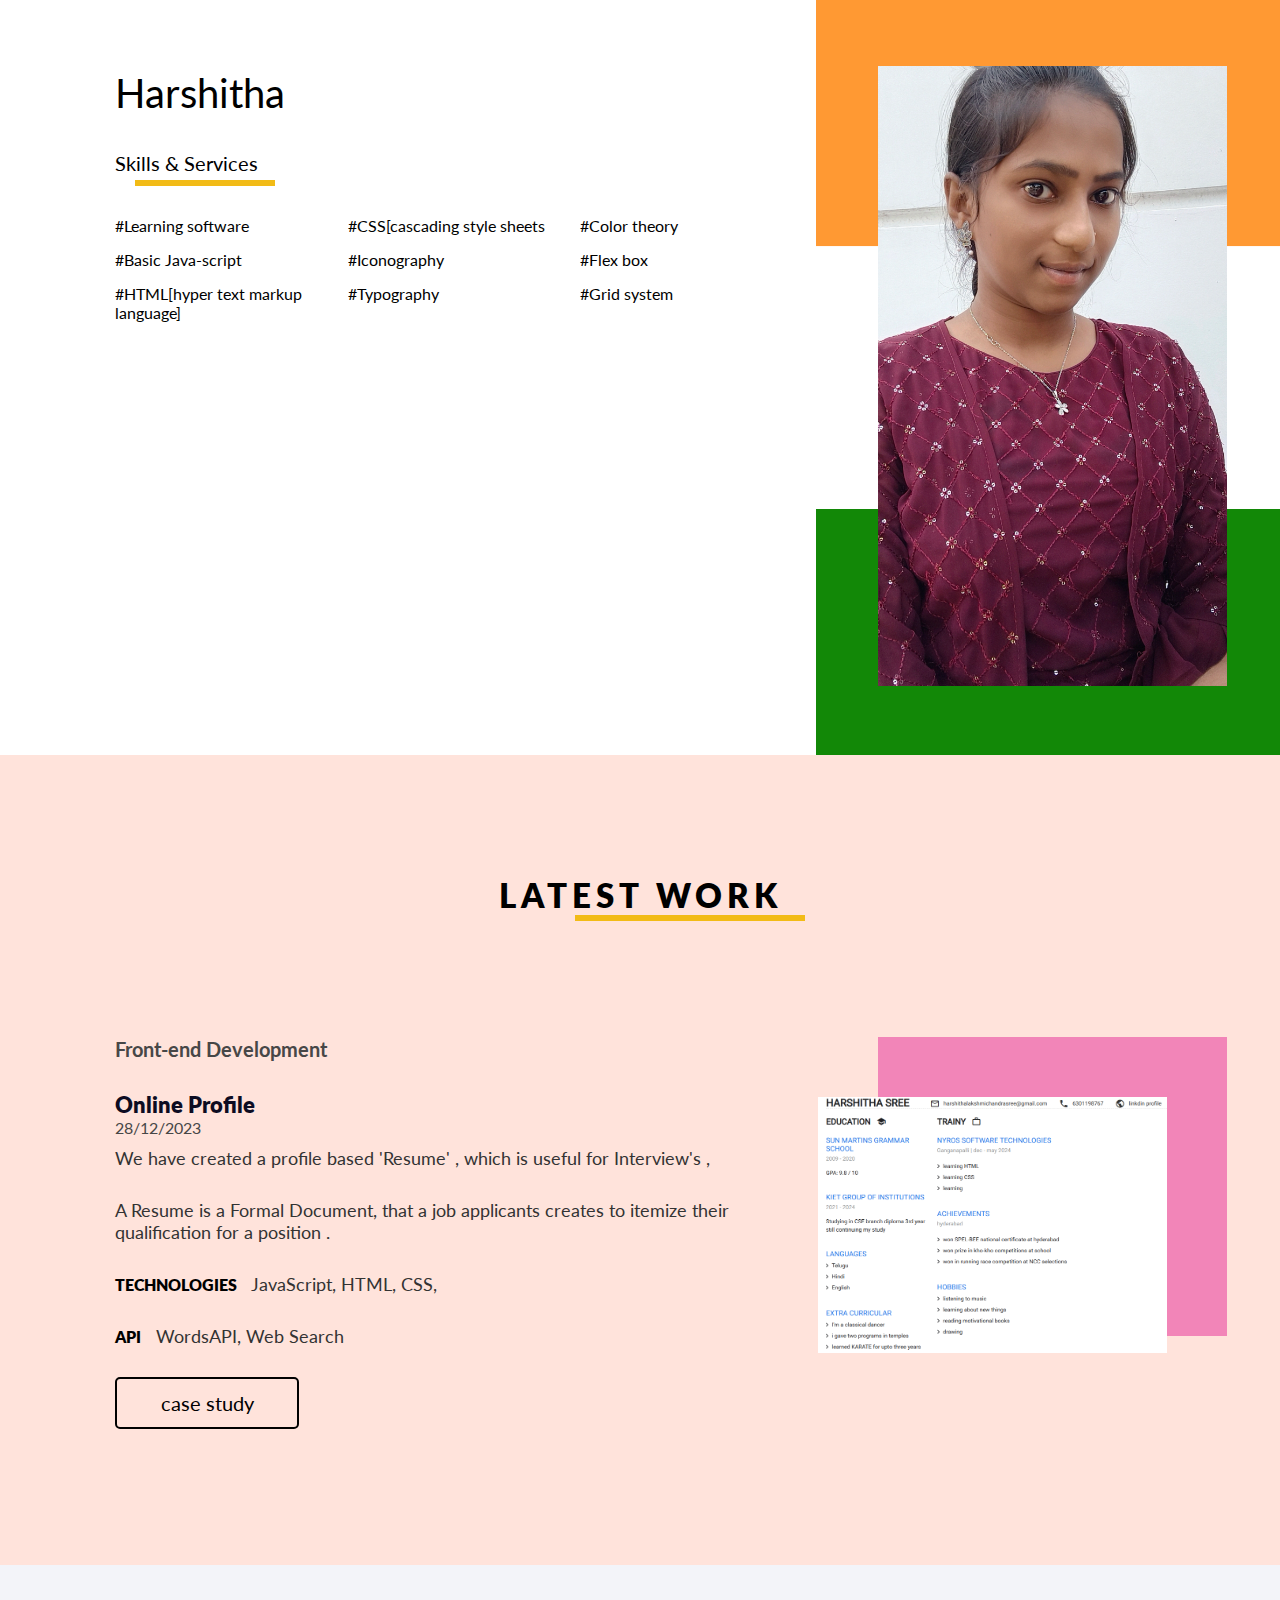
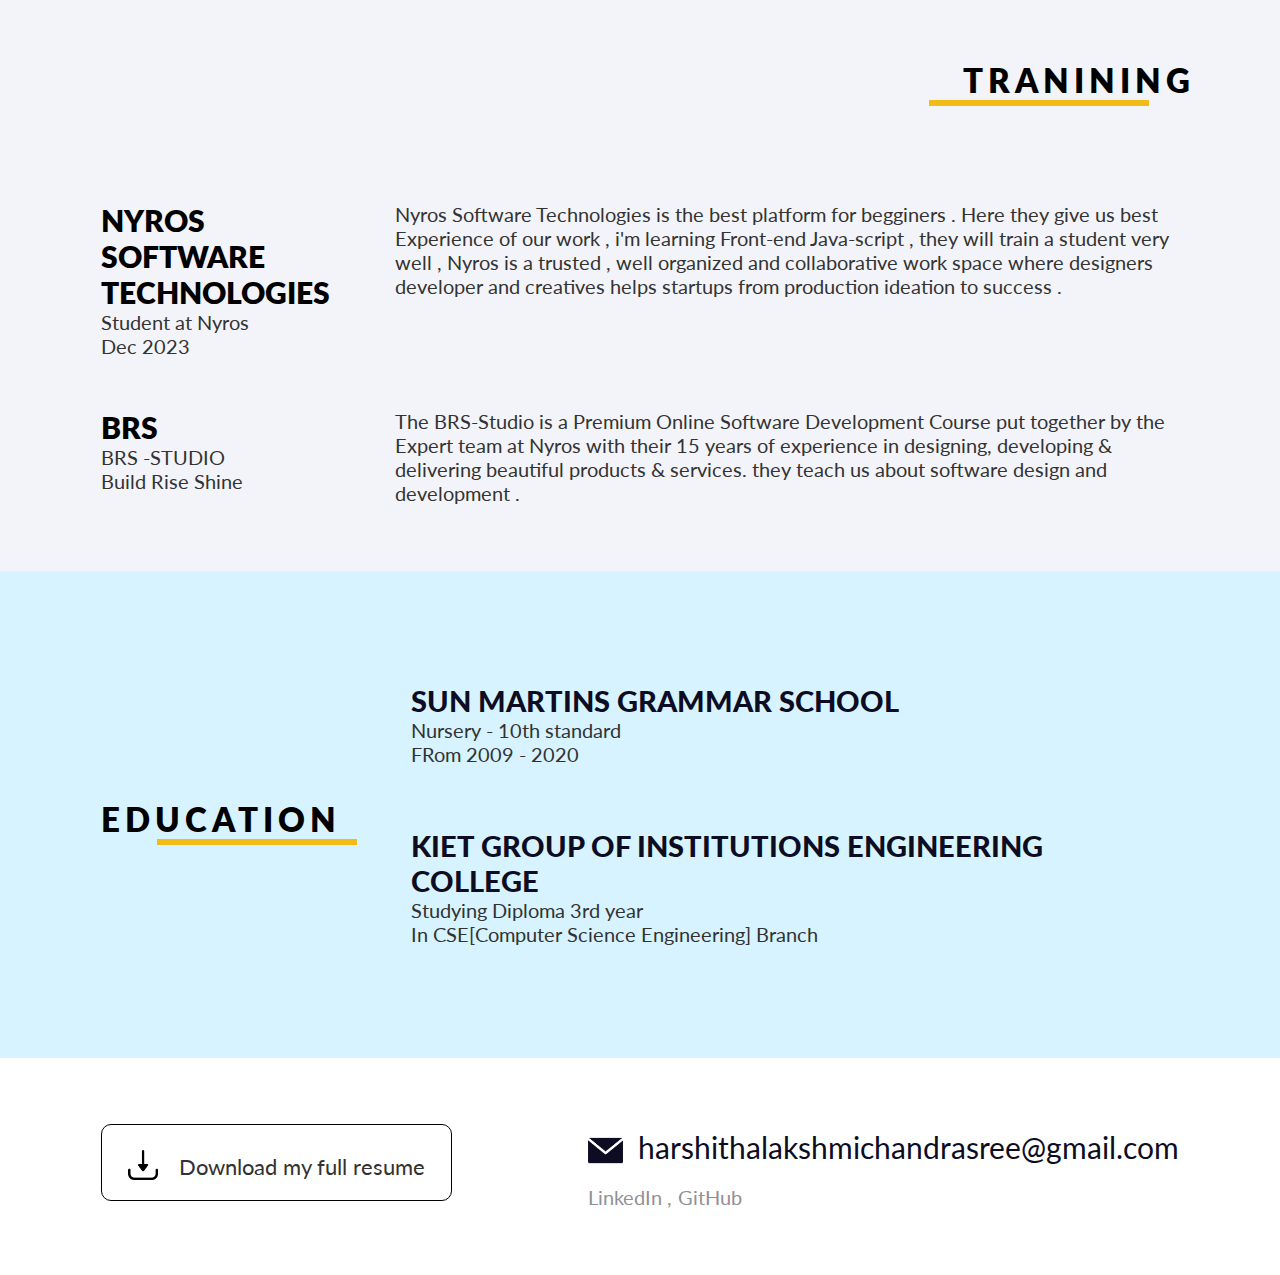
==== index.html @ 9b389a4d "Update index.html" ====
<!--
	
     Author:    Build Rise Shine with Nyros (BRS) 
     Created:   11.05.2022 
     Library / Component: Portfolio
     Description: Demonstrates Sample Portfolio Format with basic HTML, CSS, CSS Grid, Flexbox Layout.

     (c) Copyright by BRS with Nyros. 

-->
<!DOCTYPE html>
<html>
  <head>
    <meta http-equiv="Content-Type" content="text/html; charset=iso-8859-1" />
    <meta name="viewport" content="width=device-width, initial-scale=1" />
    <title>Harshitha | Portfolio</title>
    <link href="assets/css/style.css" type="text/css" rel="stylesheet" />
    <link
      rel="stylesheet"
      type="text/css"
      href="https://fonts.googleapis.com/css?family=Lato:300,400,700,900"
    />
  </head>

  <body>
    <!-- header start -->
    <header>
      <div class="container">
        <div class="row">
          <!-- header right block satrt -->
          <div class="column_4">
            <div class="hdr_rgt">
              <img src="assets/img/IMG_20231229_155741.jpg" />
            </div>
          </div>
          <!-- header right block end -->
          <!-- header left block start -->
          <div class="column_8">
            <div class="hdr_lft">
              <h2>Harshitha <br></h2>
              <h6>Skills & Services <span></span></h6>
              <!-- Skils and services start -->
              <div class="skils_blk">
                <ul>
                  <li>#Learning software</li>
                  <li>#Basic Java-script</li>
                  <li>#HTML[hyper text markup language]</li>
                </ul>
                <ul>
                  <li>#CSS[cascading style sheets</li>
                  <li>#Iconography</li>
                  <li>#Typography</li>
                </ul>
                <ul>
                  <li>#Color theory</li>
                  <li>#Flex box</li>
                  <li>#Grid system</li>
                </ul>
              </div>
              <br></br>
              <br></br>
              <!-- Skils and services end -->

              <!-- Podcasr start -->
              <div id="buzzsprout-small-player"></div>
              <script
                type="text/javascript"
                charset="utf-8"
                src="https://www.buzzsprout.com/2294562.js?container_id=buzzsprout-small-player&player=small"
              ></script>
              <!-- Podcasr end -->
            </div>
          </div>
          <!-- header left block end -->
        </div>
      </div>
    </header>
    <!-- header end -->

    <!-- Latest Work start -->
    <section class="latst_wrks">
      <div class="container">
        <h2>Latest Work <span></span></h2>
        <!-- Fullstack Development start -->
        <div class="row revrs_blk">
          <div class="column_4">
            <div class="latst_wrks_rgt">
              <img src="assets/img/Screenshot from 2023-12-29 15-17-58.png" />
            </div>
          </div>

          <div class="column_8">
            <div class="latst_wrks_cntnt">
              <h5>Front-end Development</h5>
              <h4>Online Profile</h4>
              <h6>28/12/2023</h6>
              <p>
                We have created a profile based 'Resume' , which is useful for
                Interview's ,
              </p>
              <p>
                A Resume is a Formal Document, that a job applicants creates to
                itemize their qualification for a position .
              </p>
              <p><span>Technologies</span> JavaScript, HTML, CSS,</p>
              <p><span>API</span> WordsAPI, Web Search</p>
              <a href="case study.html" target="_blank" class="view_web_btn">case study</a>
            </div>
          </div>
        </div>
        <!-- Fullstack Development end -->
      </div>
    </section>
    <!-- Latest Work end -->

    <!-- Experience block start -->
    <section class="exprinc_block">
      <div class="container">
        <h2>Tranining<span></span></h2>
        <div class="clr"></div>
        <div class="row">
          <div class="column_3">
            <h3>Nyros software Technologies</h3>
            <p>
              Student at Nyros<br />
              Dec 2023
            </p>
          </div>
          <div class="column_9">
            <p>
              Nyros Software Technologies is the best platform for begginers .
              Here they give us best Experience of our work , i'm learning
              Front-end Java-script , they will train a student very well ,
              Nyros is a trusted , well organized and collaborative work space
              where designers developer and creatives helps startups from
              production ideation to success .
            </p>
          </div>
        </div>
        <div class="clr">&nbsp;</div>
        <div class="row">
          <div class="column_3">
            <h3>BRS</h3>
            <p>
              BRS -STUDIO <br />
              Build Rise Shine
            </p>
          </div>
          <div class="column_9">
            <p>
              The BRS-Studio is a Premium Online Software Development Course put
              together by the Expert team at Nyros with their 15 years of
              experience in designing, developing & delivering beautiful
              products & services. they teach us about software design and
              development .
            </p>
          </div>
        </div>
      </div>
    </section>
    <!-- Experience block end -->

    <!-- Education block start -->
    <section class="eductin_block">
      <div class="container">
        <div class="row">
          <div class="column_3">
            <h2>Education <span></span></h2>
          </div>
          <div class="column_9">
            <div class="row">
              <div class="column_12">
                <h3>Sun Martins Grammar School</h3>
                <p>
                  Nursery - 10th standard <br />
                  FRom 2009 - 2020
                </p>
              </div>
            </div>
            <div class="row">
              <div class="column_12">
                <h3>KIET Group Of Institutions Engineering College</h3>
                <p>
                  Studying Diploma 3rd year <br />
                  In CSE[Computer Science Engineering] Branch
                </p>
              </div>
            </div>
          </div>
        </div>
      </div>
    </section>
    <!-- Education block end -->

    <!-- footer start -->
    <footer>
      <div class="container">
        <div class="row">
          <div class="column_4">
            <a href="https://harshitha-brs.github.io/goal-5/" target="_blank " class="download_cv"
              ><i><img src="assets/img/download_icon.png" /></i> Download my
              full resume</a
            >
          </div>
          <div class="column_8">
            <div class="email_social">
              <h3>
                <i><img src="assets/img/email_icon.png" /></i
                >harshithalakshmichandrasree@gmail.com
              </h3>
              <ul>
                <li><a href="https://www.linkedin.com/in/harshitha-lakshmichandrasree-b631952a6/">LinkedIn , </a></li>
                <li><a href="https://github.com/harshitha-brs">GitHub</a></li>
              </ul>
            </div>
          </div>
        </div>
      </div>
    </footer>
    <!-- footer end -->
  </body>
</html>
---- assets/css/style.css ----
/* Default Styles Rest
----------------------------
*/

html,
body,
ul,
li,
a,
p,
span,
img,
h1,
h2,
h3,
h4,
h5,
h6 {
    padding: 0px;
    margin: 0px;
}
body {
    font-family: "lato";
}
img {
    max-width: 100% !important;
}
.clr {
    clear: both;
}
input,
textarea {
    outline: none;
}

/* Grid Flex Layout 
--------------------
*/

.row {
    display: flex;
    flex-wrap: wrap;
}
.column_1 {
    flex: 1;
    margin: 1em;
}
.column_2 {
    flex: 2;
    margin: 1em;
}
.column_3 {
    flex: 3;
    margin: 1em;
}
.column_4 {
    flex: 4;
    margin: 1em;
}
.column_5 {
    flex: 5;
    margin: 1em;
}
.column_6 {
    flex: 6;
    margin: 1em;
}
.column_7 {
    flex: 7;
    margin: 1em;
}
.column_8 {
    flex: 8;
    margin: 1em;
}
.column_9 {
    flex: 9;
    margin: 1em;
}
.column_10 {
    flex: 10;
    margin: 1em;
}
.column_11 {
    flex: 11;
    margin: 1em;
}
.column_12 {
    flex: 12;
    margin: 1em;
}

/* Container Wrapper
--------------------
*/

.container {
    box-sizing: border-box;
    max-width: 1140px;
    width: 100%;
    padding-right: 15px;
    padding-left: 15px;
    margin-right: auto;
    margin-left: auto;
}

/* Header
--------------------
*/

header {
    background: url(../img/profile_bg.png) right no-repeat;
    background-size: contain;
    padding: 50px 0;
}
header .column_8 {
    right: 33%;
    position: relative;
}
header .column_4 {
    left: 70%;
    position: relative;
}
.hdr_lft h2 {
    font-size: 40px;
    font-weight: 400;
    font-family: "lato";
    line-height: 55px;
}
.hdr_rgt img {
    width: 100%;
}
.hdr_lft h6 {
    font-size: 20px;
    font-weight: 400;
    font-family: "lato";
    margin-top: 30px;
}
.hdr_lft h6 span {
    width: 140px;
    height: 6px;
    background: #f2bb16;
    display: block;
    margin-left: 20px;
    margin-top: 5px;
}

/* Skills
--------------------
*/

.skils_blk {
    display: flex;
    margin-top: 15px;
}
.skils_blk ul {
    list-style: none;
    flex: 4;
}
.skils_blk ul li {
    margin-top: 15px;
}
.pod_cast_blk {
    margin-top: 40px;
    position: relative;
    left: -12px;
    box-shadow: 0px 0px 9px -2px #888;
    border-radius: 10px;
    width: 90%;
}
/*.pod_cast_blk img{width: 60%;}*/

/* Latest Works
--------------------
*/

.latst_wrks {
    background: #ffe3db;
    width: 100%;
    padding: 120px 0;
}
.latst_wrks h2 {
    font-size: 33px;
    font-weight: 800;
    font-family: "lato";
    text-align: center;
    margin-bottom: 100px;
    text-transform: uppercase;
    letter-spacing: 5px;
}
.latst_wrks h2 span {
    width: 230px;
    height: 6px;
    background: #f2bb16;
    display: block;
    margin: 0 auto;
    position: relative;
    left: 50px;
}
.latst_wrks h5 {
    font-size: 20px;
    color: #474747;
    font-family: "lato";
    margin-bottom: 30px;
}
.latst_wrks h4 {
    font-size: 22px;
    font-weight: 800;
    font-family: "lato";
    color: #0d0c22;
    margin-top: 10px;
}
.latst_wrks h6 {
    font-size: 16px;
    font-weight: 400;
    color: #474747;
    font-family: "lato";
    margin-bottom: 10px;
}
.latst_wrks p {
    font-size: 18px;
    font-weight: 400;
    color: #333;
    font-family: "lato";
    margin-bottom: 30px;
}
.latst_wrks p span {
    color: #000;
    text-transform: uppercase;
    font-weight: 800;
    font-family: "lato";
    margin-right: 10px;
    font-size: 16px;
}
.latst_wrks_rgt {
    background: #f285b8;
    padding: 20px 0;
}
.latst_wrks_rgt img {
    position: relative;
    top: 40px;
    right: 60px;
    width: 100%;
}
.view_web_btn {
    border: 2px solid #000;
    color: #000;
    display: block;
    border-radius: 5px;
    width: 180px;
    padding: 12px 0;
    text-align: center;
    font-size: 20px;
    font-weight: normal;
    font-family: "lato";
    text-decoration: none;
    margin-top: 15px;
}
.back_end_blk {
    margin-top: 100px;
}
.back_end_blk .latst_wrks_cntnt {
    float: right;
}
.back_end_blk .latst_wrks_rgt {
    background: #2e5ff2;
    padding: 20px 0;
}
.back_end_blk .latst_wrks_rgt img {
    position: relative;
    top: 40px;
    left: 60px;
    width: 100%;
}
.back_end_blk .column_4 {
    margin-right: 2em;
    position: relative;
    left: 1.5%;
}
.back_end_blk .column_8 {
    position: relative;
    left: 6%;
}
.sr_java_blk {
    margin-top: 100px;
}
.sr_java_blk .latst_wrks_rgt {
    background: #78be20;
    padding: 20px 0;
}

/* Experience
--------------------
*/

.exprinc_block {
    background: #f3f4f9;
    padding: 50px 0;
    overflow: hidden;
}
.exprinc_block h2 {
    font-size: 33px;
    font-weight: 800;
    font-family: "lato";
    margin-bottom: 80px;
    float: right;
    text-transform: uppercase;
    letter-spacing: 5px;
    margin-top: 45px;
}
.exprinc_block h2 span {
    width: 220px;
    height: 6px;
    background: #f2bb16;
    display: block;
    margin: 0 auto;
    position: relative;
    right: 40px;
}
.exprinc_block h3 {
    font-size: 30px;
    font-weight: 800;
    font-family: "lato";
    color: #000;
    text-transform: uppercase;
}
.exprinc_block p {
    font-size: 20px;
    font-weight: 400;
    font-family: "lato";
    color: #333;
}
.eductin_block {
    background: #d6f3ff;
    padding: 50px 0 80px;
    overflow: hidden;
}
.eductin_block h2 {
    font-size: 33px;
    font-weight: 800;
    font-family: "lato";
    text-transform: uppercase;
    letter-spacing: 5px;
    position: relative;
    top: 50%;
}
.eductin_block h2 span {
    width: 200px;
    height: 6px;
    background: #f2bb16;
    display: block;
    margin: 0 auto;
    position: relative;
    left: 25px;
}
.eductin_block h3 {
    font-size: 29px;
    font-weight: 900;
    font-family: "lato";
    color: #0d0c22;
    text-transform: uppercase;
    margin-top: 30px;
}
.eductin_block p {
    font-size: 20px;
    font-weight: 400;
    font-family: "lato";
    color: #323232;
}

/* Footer STyles
--------------------
*/

footer {
    background: #fff;
    padding: 50px 0;
}

/* Download CSV
--------------------
*/

.download_cv {
    width: 100%;
    border: 1px solid #000;
    border-radius: 10px;
    display: block;
    padding: 20px 0;
    text-align: center;
    font-size: 22px;
    font-weight: 400;
    font-family: "lato";
    color: #323232;
    text-decoration: none;
}
.download_cv i img {
    width: 30px;
    position: relative;
    top: 5px;
    margin-right: 15px;
}

/* Email Social
--------------------
*/

.email_social {
    float: right;
}
.email_social h3 {
    font-size: 30px;
    font-weight: 400;
    font-family: "lato";
    color: #0d0c22;
}
.email_social h3 i img {
    width: 35px;
    position: relative;
    top: 9px;
    margin-right: 15px;
}
.email_social ul {
    list-style: none;
}
.email_social ul li {
    margin-top: 20px;
    margin-right: 6px;
}
.email_social ul li,
.email_social ul li a {
    float: left;
    font-size: 20px;
    font-weight: 400;
    font-family: "lato";
    color: #909095;
    text-decoration: none;
}

/* Reverse Block
--------------------
*/

.revrs_blk .column_8 {
    right: 33%;
    position: relative;
}
.revrs_blk .column_4 {
    left: 70%;
    position: relative;
}
.sr_java_blk .column_8 {
    right: 33%;
    position: relative;
}
.sr_java_blk .column_4 {
    left: 70%;
    position: relative;
}
.latst_wrks_cntnt {
    width: 90%;
}

/* Responsive Large Screens
---------------------------
*/
@media (max-width: 1024px) {
    .revrs_blk .column_8 {
        right: 33%;
    }
    .sr_java_blk .column_8 {
        right: 33%;
    }
    .revrs_blk .column_4 {
        left: 66%;
    }
    .sr_java_blk .column_4 {
        left: 66%;
    }
}
@media (max-width: 970px) {
    .row {
        display: block;
        flex-wrap: unset;
    }
    .column_1,
    .column_2,
    .column_3,
    .column_4,
    .column_5,
    .column_6,
    .column_7,
    .column_8,
    .column_9,
    .column_10,
    .column_11,
    .column_12 {
        display: block;
        width: 100%;
        flex: unset;
        margin-left: 0;
        margin-right: 0;
    }
    header {
        background: none;
        height: auto;
    }
    .hdr_rgt {
        text-align: center;
    }
    .hdr_rgt img {
        width: 50%;
        margin: 0 auto;
    }
    header .column_8,
    header .column_4 {
        position: unset;
    }
    .revrs_blk .column_8,
    .revrs_blk .column_4 {
        position: unset !important;
        margin-right: 0;
        margin-left: 0;
    }
    .sr_java_blk .column_8,
    .sr_java_blk .column_4 {
        position: unset !important;
    }
    .hdr_lft h2,
    .hdr_lft h6 {
        text-align: center;
    }
    .hdr_lft h6 span {
        margin: 10px auto 0;
        position: relative;
        left: 20px;
    }
    .pod_cast_blk {
        position: unset;
        text-align: center;
    }
    .latst_wrks {
        padding-top: 50px;
    }
    .latst_wrks_rgt {
        background: #f285b8;
        padding: 20px;
        margin: 0 auto;
        text-align: center;
        width: auto;
    }
    .latst_wrks_rgt img {
        width: 100%;
        position: unset;
    }
    .back_end_blk .latst_wrks_rgt {
        background: #2e5ff2;
        padding: 20px;
        margin: 0 auto;
        text-align: center;
        width: auto;
    }
    .back_end_blk .latst_wrks_rgt img {
        width: 100%;
        position: unset;
    }
    .sr_java_blk .latst_wrks_rgt {
        background: #78be20;
        padding: 20px;
        margin: 0 auto;
        text-align: center;
        width: auto;
    }
    .sr_java_blk .latst_wrks_rgt img {
        width: 100%;
        position: unset;
    }
    .latst_wrks_cntnt {
        width: 80%;
        margin: 0 auto;
        text-align: center;
    }
    .view_web_btn {
        margin: 15px auto;
    }
    .exprinc_block {
        text-align: center;
    }
    .exprinc_block h2 {
        float: unset;
    }
    .eductin_block {
        text-align: center;
    }
    .eductin_block h2 {
        margin-bottom: 50px;
    }
    .eductin_block h3 {
        margin-top: 50px;
    }
    .download_cv {
        width: max-content;
        padding: 20px;
        margin: 0 auto;
    }
    .email_social {
        float: unset;
        text-align: center;
    }
    .email_social ul {
        text-align: center;
    }
    .email_social ul li {
        display: inline-block;
        float:none ;
    }
    .email_social h3 {
        font-size: 1em;
    }
    .back_end_blk .latst_wrks_cntnt {
        float: none;
    }
    .skils_blk {
        text-align: center;
    }
    .pod_cast_blk {
        margin: 40px auto;
    }
}

/* Responsive CSS Mobiles
----------------------------
*/


@media (max-width: 600px) {
    .skils_blk {
        display: unset;
        text-align: center;
    }
    .skils_blk ul {
        flex: unset;
    }
    .hdr_lft h6 span {
        position: unset;
    }
    .latst_wrks h2 {
        margin-bottom: 50px;
    }
    .latst_wrks h2 span {
        position: unset;
        width: 290px;
    }
    .exprinc_block h2 {
        margin-bottom: 50px;
    }
    .exprinc_block h2 span {
        position: unset;
        width: 245px;
    }
    .eductin_block h2 {
        margin-bottom: 50px;
    }
    .eductin_block h2 span {
        position: unset;
        width: 245px;
    }
}
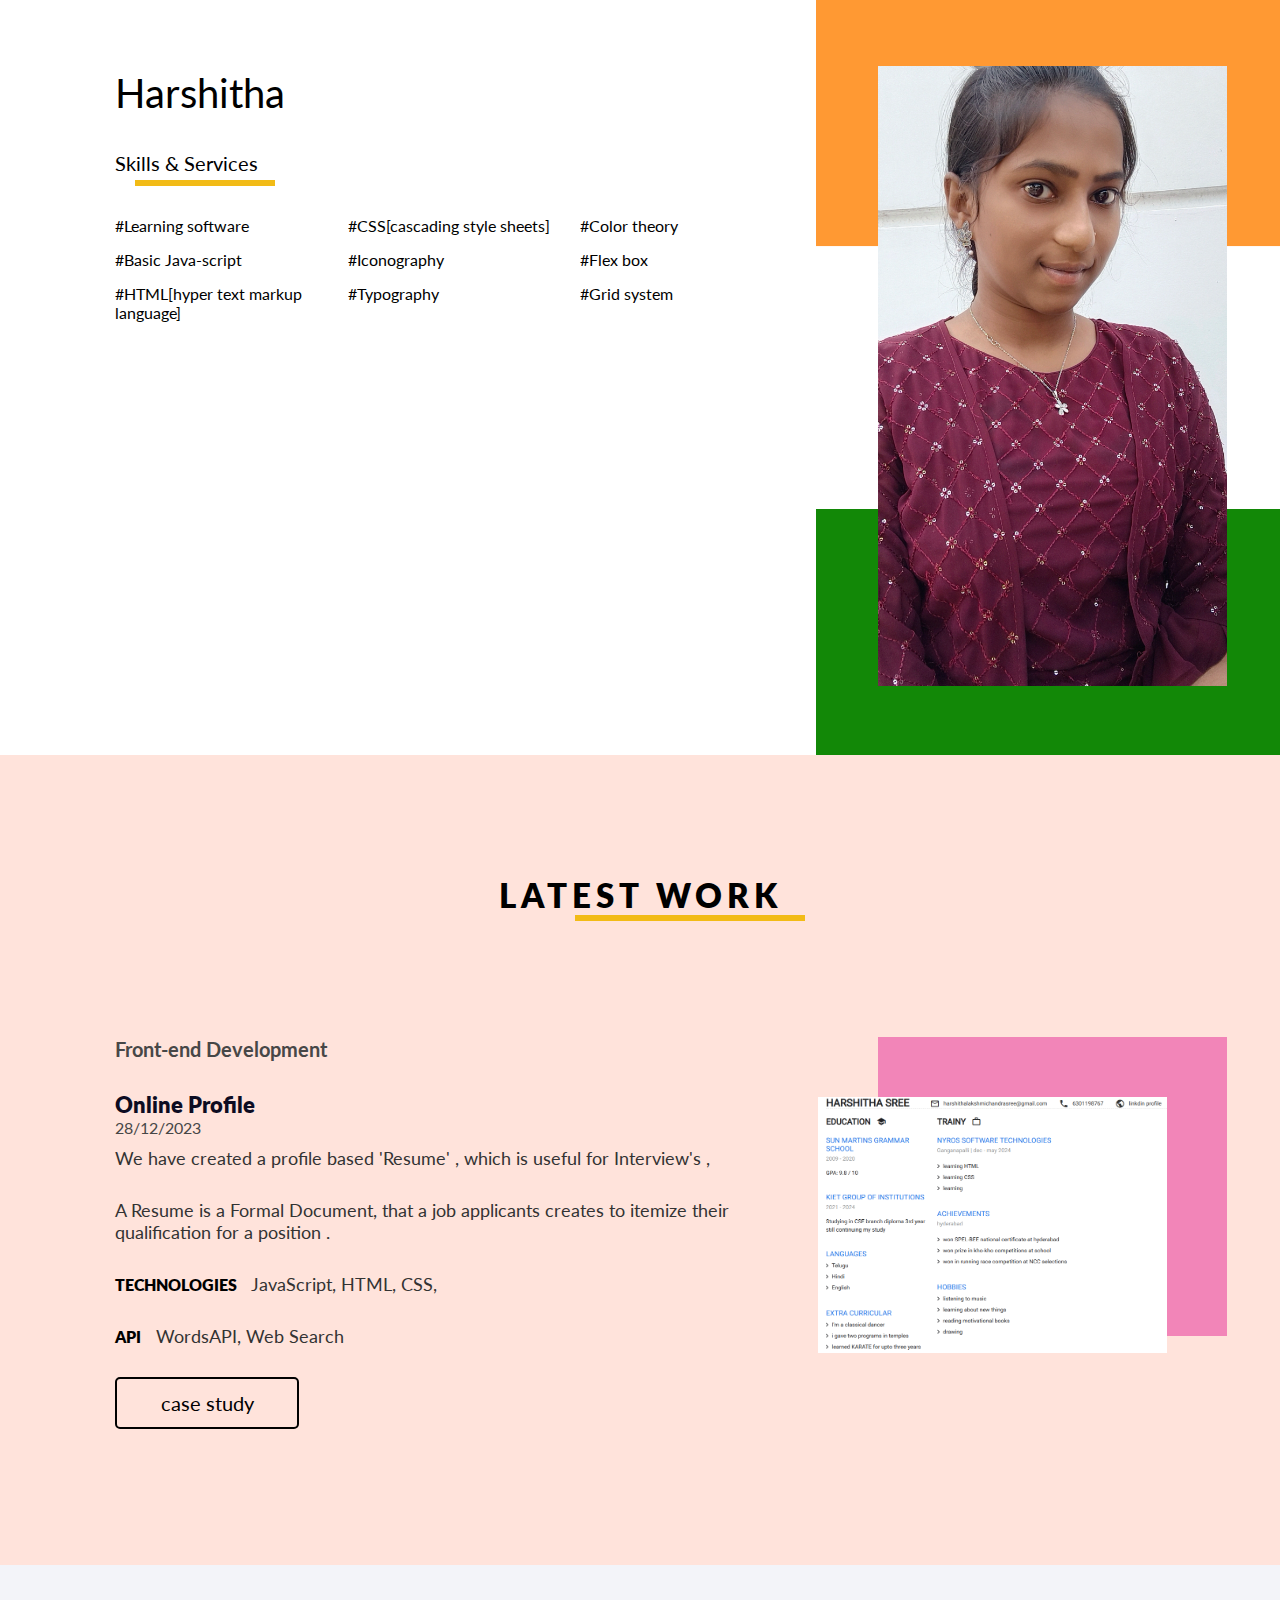
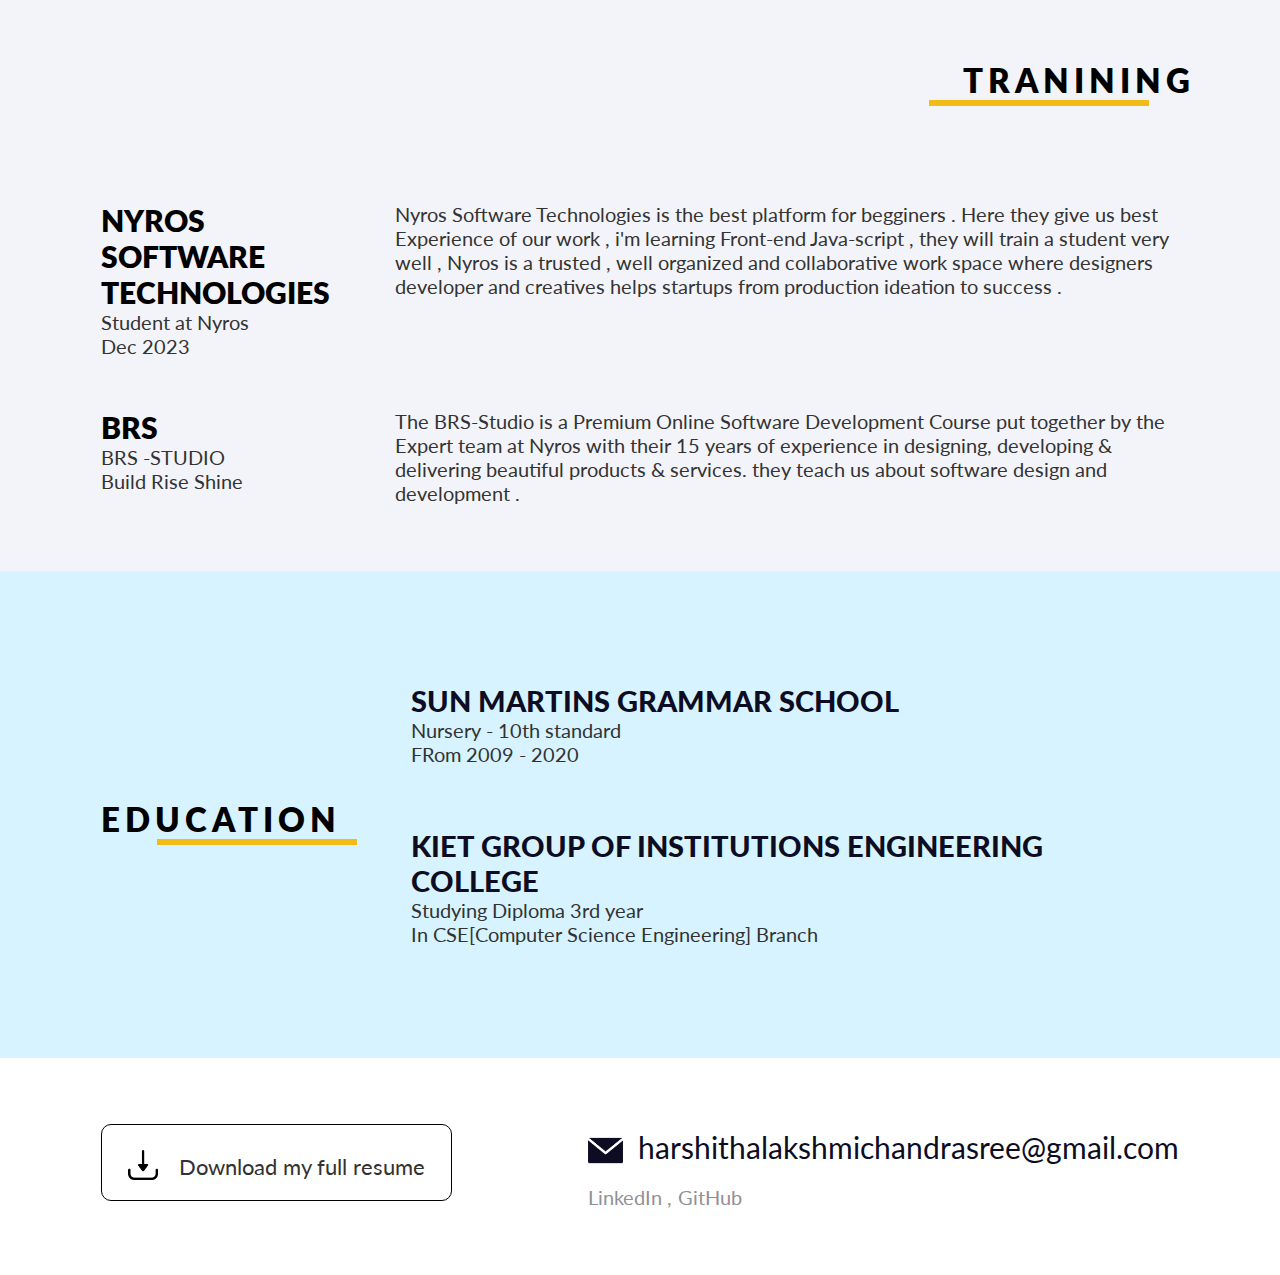
==== commit 8e140b9b: "Update index.html" ====
--- a/index.html
+++ b/index.html
@@ -47,7 +47,7 @@
                   <li>#HTML[hyper text markup language]</li>
                 </ul>
                 <ul>
-                  <li>#CSS[cascading style sheets</li>
+                  <li>#CSS[cascading style sheets]</li>
                   <li>#Iconography</li>
                   <li>#Typography</li>
                 </ul>
@@ -209,8 +209,8 @@
                 >harshithalakshmichandrasree@gmail.com
               </h3>
               <ul>
-                <li><a href="https://www.linkedin.com/in/harshitha-lakshmichandrasree-b631952a6/">LinkedIn , </a></li>
-                <li><a href="https://github.com/harshitha-brs">GitHub</a></li>
+                <li><a href="https://www.linkedin.com/in/harshitha-lakshmichandrasree-b631952a6/" target="blank" >LinkedIn , </a></li>
+                <li><a href="https://github.com/harshitha-brs" target="blank" >GitHub</a></li>
               </ul>
             </div>
           </div>
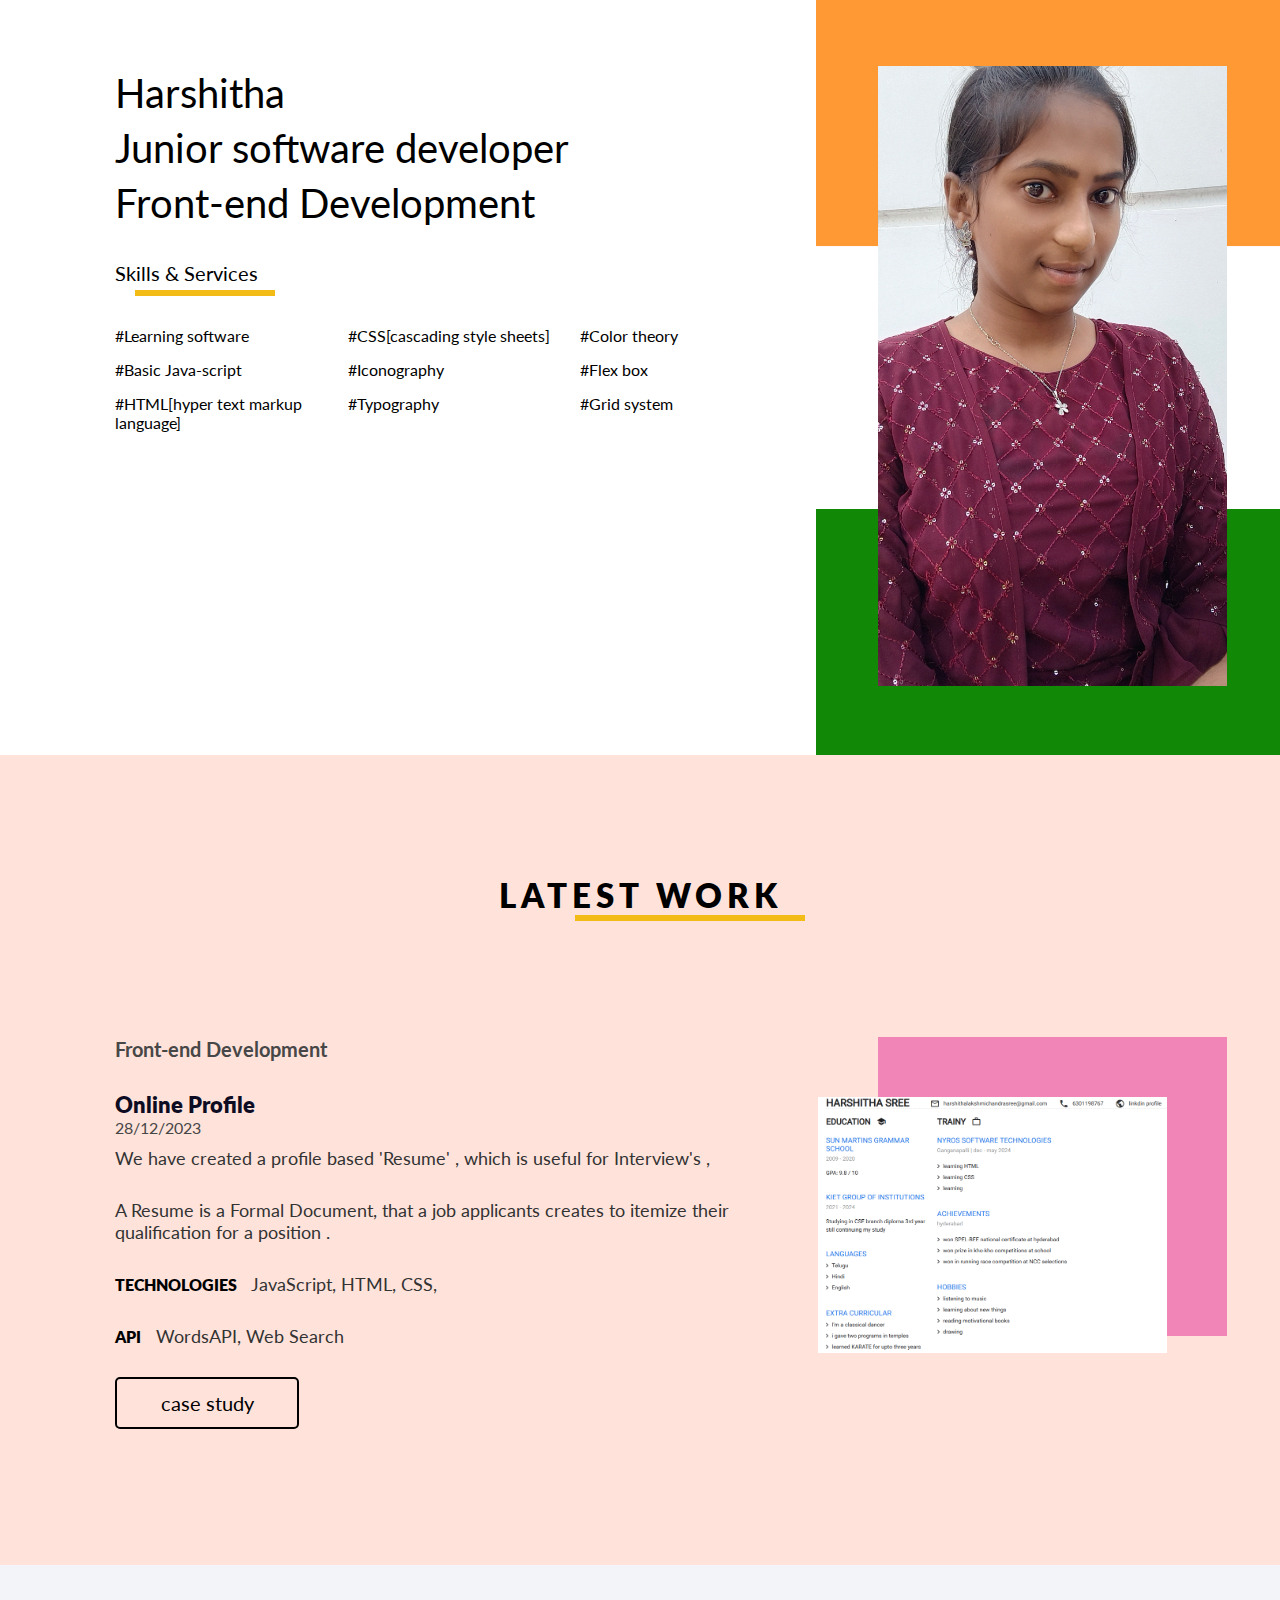
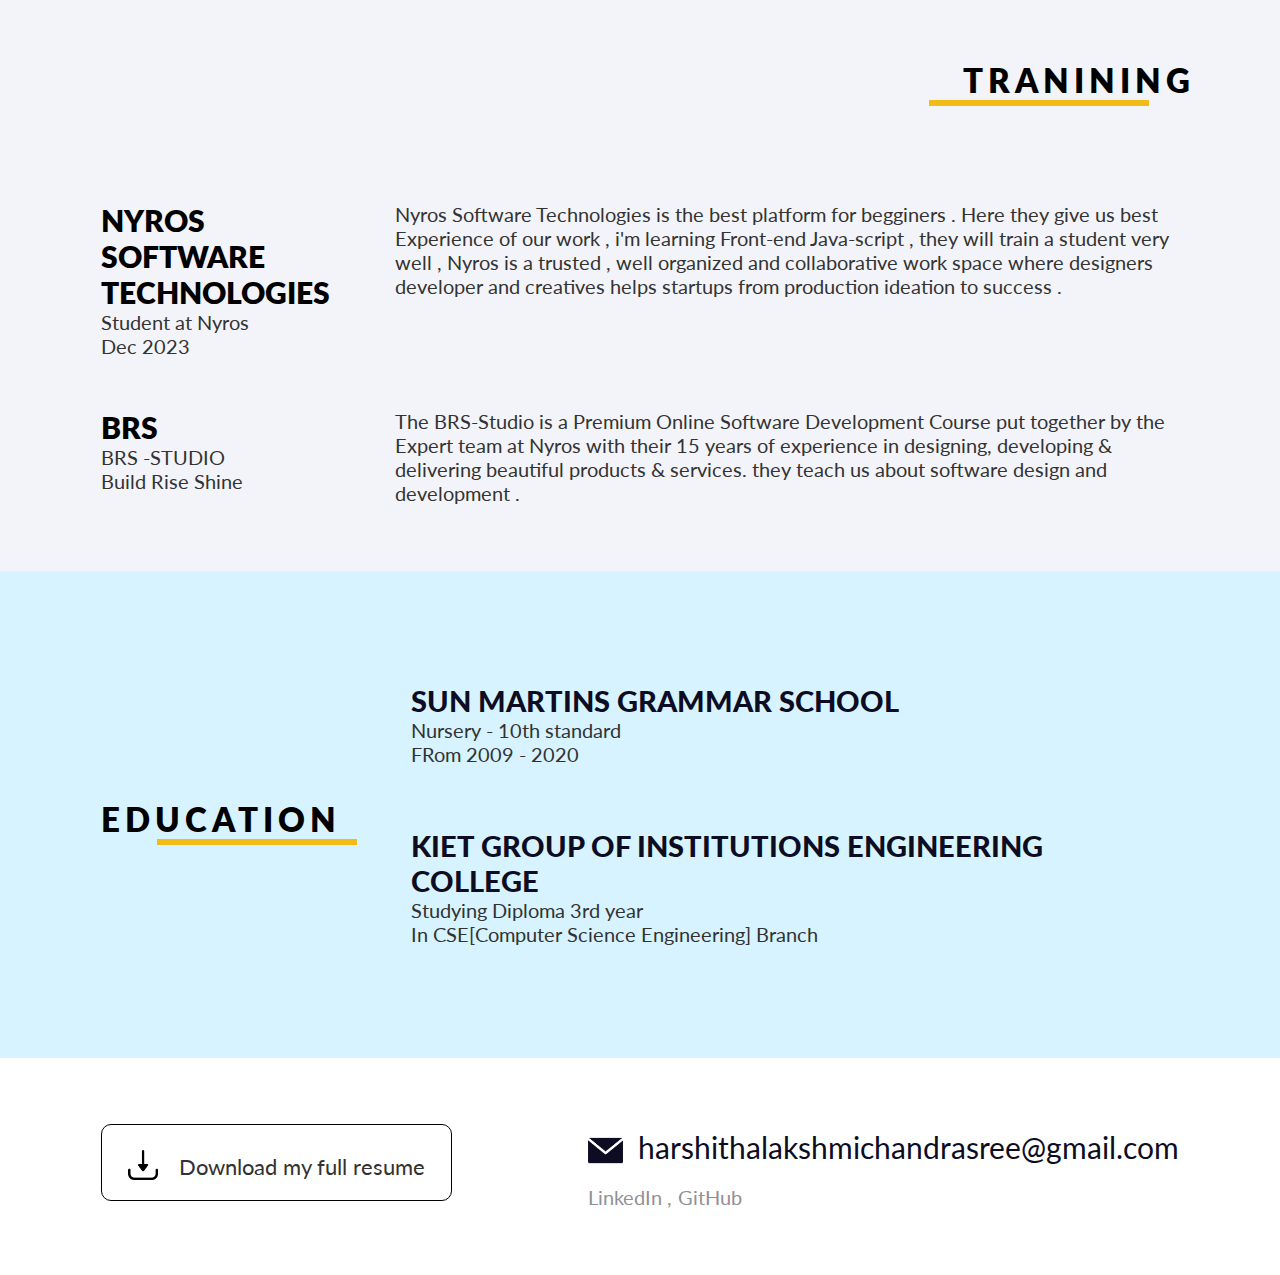
==== commit 3c2b9575: "Update index.html" ====
--- a/index.html
+++ b/index.html
@@ -37,7 +37,10 @@
           <!-- header left block start -->
           <div class="column_8">
             <div class="hdr_lft">
-              <h2>Harshitha <br></h2>
+              <h2>
+                Harshitha <br />Junior software developer<br />Front-end
+                Development
+              </h2>
               <h6>Skills & Services <span></span></h6>
               <!-- Skils and services start -->
               <div class="skils_blk">
@@ -57,8 +60,8 @@
                   <li>#Grid system</li>
                 </ul>
               </div>
-              <br></br>
-              <br></br>
+              <br />
+              <br />
               <!-- Skils and services end -->
 
               <!-- Podcasr start -->
@@ -104,7 +107,9 @@
               </p>
               <p><span>Technologies</span> JavaScript, HTML, CSS,</p>
               <p><span>API</span> WordsAPI, Web Search</p>
-              <a href="case study.html" target="_blank" class="view_web_btn">case study</a>
+              <a href="case study.html" target="_blank" class="view_web_btn"
+                >case study</a
+              >
             </div>
           </div>
         </div>
@@ -197,7 +202,10 @@
       <div class="container">
         <div class="row">
           <div class="column_4">
-            <a href="https://harshitha-brs.github.io/goal-5/" target="_blank " class="download_cv"
+            <a
+              href="assets/img/HARSHITHA RESUME (1).pdf"
+              target="_blank"
+              class="download_cv"
               ><i><img src="assets/img/download_icon.png" /></i> Download my
               full resume</a
             >
@@ -209,8 +217,18 @@
                 >harshithalakshmichandrasree@gmail.com
               </h3>
               <ul>
-                <li><a href="https://www.linkedin.com/in/harshitha-lakshmichandrasree-b631952a6/" target="blank" >LinkedIn , </a></li>
-                <li><a href="https://github.com/harshitha-brs" target="blank" >GitHub</a></li>
+                <li>
+                  <a
+                    href="https://www.linkedin.com/in/harshitha-lakshmichandrasree-b631952a6/"
+                    target="_blank"
+                    >LinkedIn ,
+                  </a>
+                </li>
+                <li>
+                  <a href="https://github.com/harshitha-brs" target="_blank"
+                    >GitHub</a
+                  >
+                </li>
               </ul>
             </div>
           </div>
